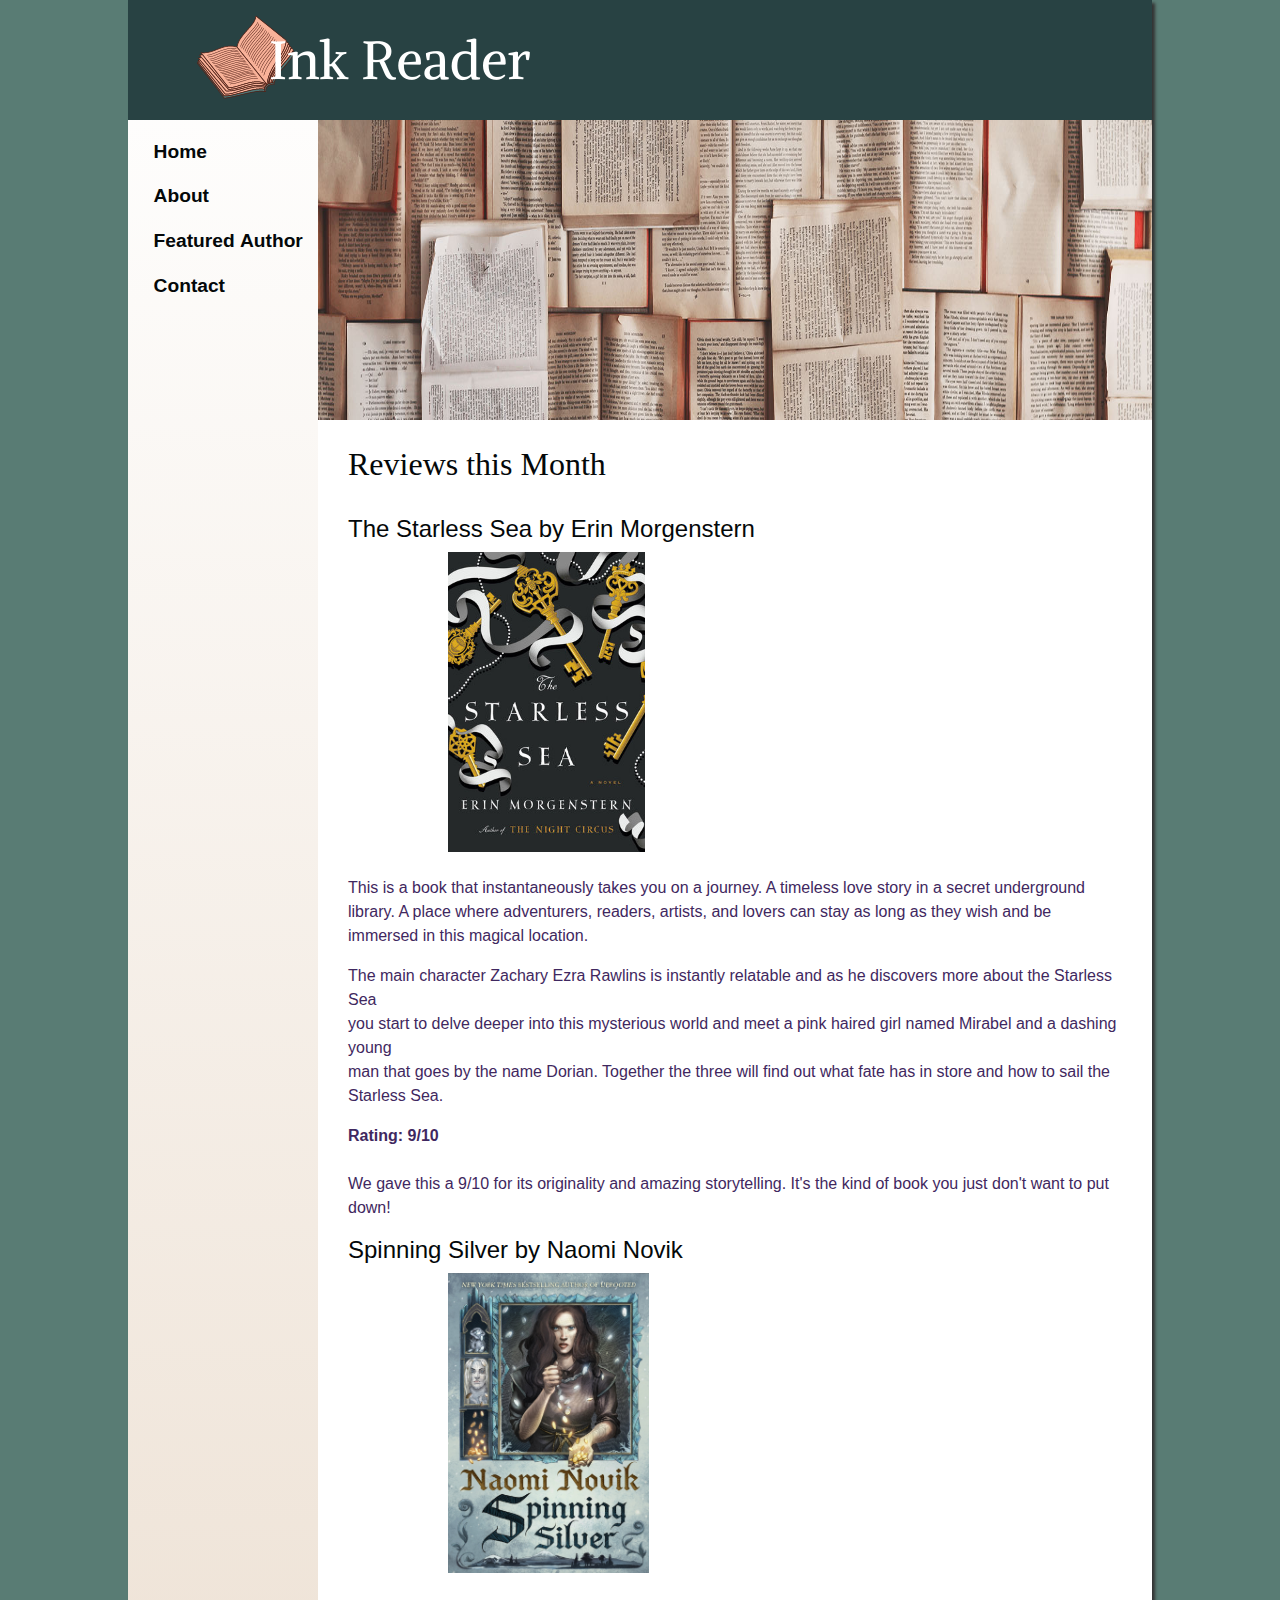
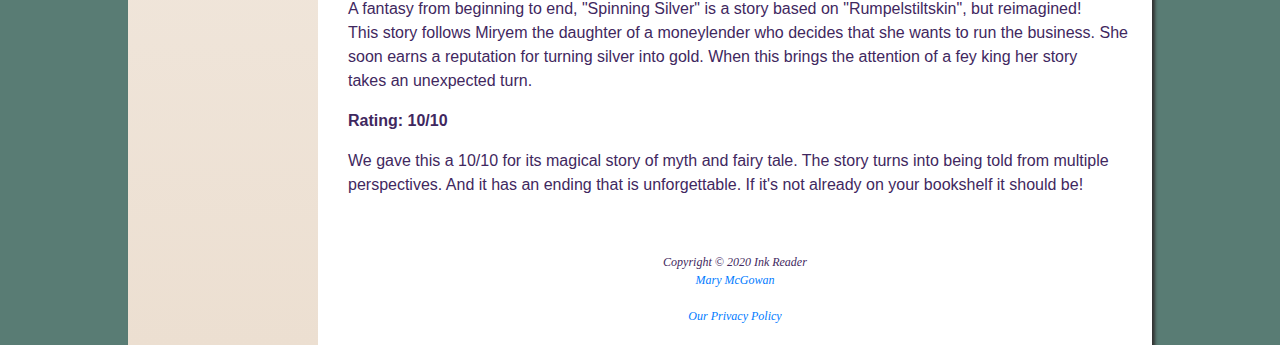
==== InkReaders/index.html @ 0ea0b3d1 "Initial commit" ====
<!DOCTYPE html>
<html lang="en">

<head>
    <link crossorigin="anonymous" href="https://stackpath.bootstrapcdn.com/bootstrap/4.5.2/css/bootstrap.min.css"
          integrity="sha384-JcKb8q3iqJ61gNV9KGb8thSsNjpSL0n8PARn9HuZOnIxN0hoP+VmmDGMN5t9UJ0Z" rel="stylesheet">
    <link rel="stylesheet" href="ink.css">
    <title>Ink Reader</title>
    <meta charset="UTF-8">
</head>
<body>
<div id="wrapper">
    <header>

    </header>
    <nav>
        <ul class="nav flex-sm-column">
            <li class="nav-item">
                <a class="nav-link active" href="index.html">Home</a>
            </li>
            <li class="nav-item">
                <a class="nav-link" href="about.html">About</a>
            </li>
            <li class="nav-item">
                <a class="nav-link" href="author.html">Featured&nbsp;Author</a>
            </li>
            <li class="nav-item">
                <a class="nav-link" href="contact.html">Contact</a>
            </li>
        </ul>
    </nav>
    <div id="homehero"></div>
    <main>
        <br>
        <h2>Reviews this Month</h2>
        <br>
        <h3>The Starless Sea by Erin Morgenstern</h3>
        <div id="reviewonehero"></div>
        <br>
        <p> This is a book that instantaneously takes you on a journey. A timeless love story in a secret underground <br>
            library. A place where adventurers, readers, artists, and lovers can stay as long as they wish and be<br>
            immersed in this magical location. <br></p>

            <p>The main character Zachary Ezra Rawlins is instantly relatable and as he discovers more about the Starless Sea <br>
            you start to delve deeper into this mysterious world and meet a pink haired girl named Mirabel and a dashing young <br>
                man that goes by the name Dorian. Together the three will find out what fate has in store and how to sail the Starless Sea.</p>

        <p><strong>Rating: 9/10</strong> <br> <br>
            We gave this a 9/10 for its originality and amazing storytelling. It's the kind of book you just don't want to put down!</p>


        <h3>Spinning Silver by Naomi Novik</h3>
        <div id="reviewtwohero"></div>
        <br>
        <p> A fantasy from beginning to end, "Spinning Silver" is a story based on "Rumpelstiltskin", but reimagined!  <br>
            This story follows Miryem the daughter of a moneylender who decides that she wants to run the business. She <br>
             soon earns a reputation for turning silver into gold. When this brings the attention of a fey king her story <br>
            takes an unexpected turn. </p>

        <p><strong>Rating: 10/10</strong></p>

        <p>We gave this a 10/10 for its magical story of myth and fairy tale. The story turns into being told from multiple<br>
           perspectives. And it has an ending that is unforgettable. If it's not already on your bookshelf it should be!</p>

    </main>
    <footer>
        Copyright &copy; 2020 Ink Reader <br>
        <a href="mailto:MaryMcGowan@fakeemail.com">Mary McGowan</a>
        <br><br>
        <a href="privacy.html">Our Privacy Policy</a>
    </footer>
</div>

</body>
</html>
---- InkReaders/ink.css ----
* {
    box-sizing: border-box;
}


body {
    background-color: #597C74;
    font-family: Arial, Helvetica, sans-serif;
    color: #666666;
}

label {
    float: left;
    display: block;
    text-align: right;
    width: 120px;
    padding-right: 10px;
}

input, textarea {
    display: block;
    margin-bottom: 20px;
}

input[type="submit"] {
    margin-left: 12em;
}

td {
    padding: 0.5em;
    border: 1px #3399CC solid;
    text-align: center;

}

th {
    padding: 0.5em;
    border: 1px #3399CC solid;
}


#wrapper {
    width: 80%;
    margin-left: auto;
    margin-right: auto;
    color: #3F2860;
    background-color: #FFFFFF;
    min-width: 960px;
    max-width: 2048px;
    box-shadow: 3px 3px 3px #333333;
    border-width: 1px;
    border-color: #FFFFFF;
    background-image: linear-gradient(to bottom, #FFFFFF, #ECDFD1);
    background-repeat: no-repeat;
}

#contact {
    font-size: 90%;
}

video, embed, video a {
    float: right;
    padding-left: 20px;
}

figure {
    position: absolute;
    left: 280px;
    text-align: center;
    opacity: .25;
}

header {
    background-color: #284243;
    background-image: url("Ink Reader Logo.png");
    background-repeat: no-repeat;
    background-position: left;
    height: 120px;
    display: block;
}

h1 {
    margin-bottom: 0;
    margin-top: 0;
    font-size: 3em;
    font-family: Georgia, "Times New Roman", serif;
    letter-spacing: 0.25em;
    color: #040809;
}

h2 {
    font-family: Georgia, "Times New Roman", serif;
    color: #040809;
    font-size: 2em;

}

h3 {
    color: #040809;
    font-size: 1.5em;
}


nav {
    font-weight: bold;
    float: left;
    width: 160px;
    padding: 0.5em;
    display: block;
    font-size: 120%;

}

nav ul {
    list-style-type: none;
    padding-left: 0;
    font-size: 1em;

}

nav a:link {
    color: #040809;
}

nav a:visited {
    color: #344873;
}

nav a:hover {
    color: #a52a2a;

}

main {
    padding-top: 1px;
    padding-right: 20px;
    padding-bottom: 20px;
    display: block;
    margin-left: 190px;
    padding-left: 30px;
    background-color: #FFFFFF;

}

figure {
    display: block;
    position: absolute;
    left: 280px;
    text-align: center;
}

figcaption {
    display: block;
}

aside {
    display: block;
}

article {
    display: block;
}

section {
    display: block;
}

#mobile {
    display: none;
}

#desktop {
    display: inline;
}

#homehero {
    height: 300px;
    background-image: url("home.jpg");
    background-size: 100% 100%;
    background-repeat: no-repeat;
    margin-left: 190px;
}

#authorhero {
    height: 300px;
    background-image: url("books.jpg");
    background-size: 100% 100%;
    background-repeat: no-repeat;
    margin-left: 190px;
}

#abouthero {
    height: 300px;
    background-image: url("about.jpg");
    background-size: 100% 100%;
    background-repeat: no-repeat;
    margin-left: 190px;
}

#inkhero {
    height: 300px;
    width: 533px;
    background-image: url("Mary McGowan.jpg");
    background-size: 100% 100%;
    background-repeat: no-repeat;
    margin-left: 50px;
}

#contacthero {
    height: 300px;
    background-image: url("contact.jpg");
    background-size: 100% 100%;
    background-repeat: no-repeat;
    margin-left: 190px;
}


#reviewonehero {
    height: 300px;
    width: 197px;
    background-image: url("Starless Sea.jpg");
    background-size: 100% 100%;
    background-repeat: no-repeat;
    margin-left: 100px;
}
#reviewtwohero {
    height: 300px;
    width: 201px;
    background-image: url("Spinning Silver.jpg");
    background-size: 100% 100%;
    background-repeat: no-repeat;
    margin-left: 100px;
}


#privacyhero {
    height: 300px;
    background-size: 100% 100%;
    background-repeat: no-repeat;
    margin-left: 190px;
    background-image: url("privacy.png");
}



nav a {
    text-decoration: none;
    transition: color 3s ease-out;
}


footer {
    background-color: #FFFFFF;
    font-family: Georgia, "Times New Roman", serif;
    text-align: center;
    font-size: 75%;
    font-style: italic;
    padding: 20px;
    display: block;
    margin-left: 190px;
    float: bottom;
    clear: both;
}

@media only screen and (max-width: 64em) {
    body {
        margin: 0;
        padding: 0;
        background-color: #FFFFFF;
    }

    #wrapper {
        min-width: 0;
        width: auto;
        border: none;
        box-shadow: none;
    }

    header {
        padding-top: 1px;
        padding-bottom: 0.5em;
        height: auto;
    }

    main {
        margin-left: 0;
        font-size: 90%;
        clear: both;
    }

    nav {
        float: none;
        width: auto;
        text-align: center;
        padding: 0.5em;
    }

    nav li {
        display: inline;
        padding-top: 0.25em;
        padding-bottom: 0.25em;
        padding-left: 0.75em;
        padding-right: 0.75em;
    }


    #homehero {
        height: 200px;
        margin: 0;
    }

    #abouthero {
        height: 200px;
        margin: 0;
    }

    #authorhero {
        height: 200px;
        margin: 0;
    }

    #privacyhero {
        height: 200px;
        margin: 0;
    }


    @media only screen and (max-width: 37.5em) {
        h1 {
            font-size: 2em;
        }

        header {
            padding-top: 10px;
            padding-bottom: 0.5em;
            height: auto;

        }

        main {
            padding-top: 0.1em;
            padding-bottom: 0.1em;
            padding-left: 1em;
            padding-right: 1em;
            font-size: 90%;
        }

        label {
            float: none;
            text-align: left;
        }

        input[type="submit"] {
            margin-left: 0;
        }

        nav a {
            display: block;
        }

        nav li {
            display: block;
            margin: 0;
            border: 2px solid #330000;
        }


        #homehero {
            background-image: none;
            height: 0;
        }

        #abouthero {
            background-image: none;
            height: 0;
        }

        #authorhero {
            background-image: none;
            height: 0;
        }

        #privacyhero {
            background-image: none;
            height: 0;
        }

        footer {
            padding: 0.5em;
            margin: 0;
        }

        #mobile {
            display: inline;
        }

        #desktop {
            display: none;
        }

        video, embed, video a {
            float: none;
        }

        #gallery {
            width: 96%;
        }
    }
}
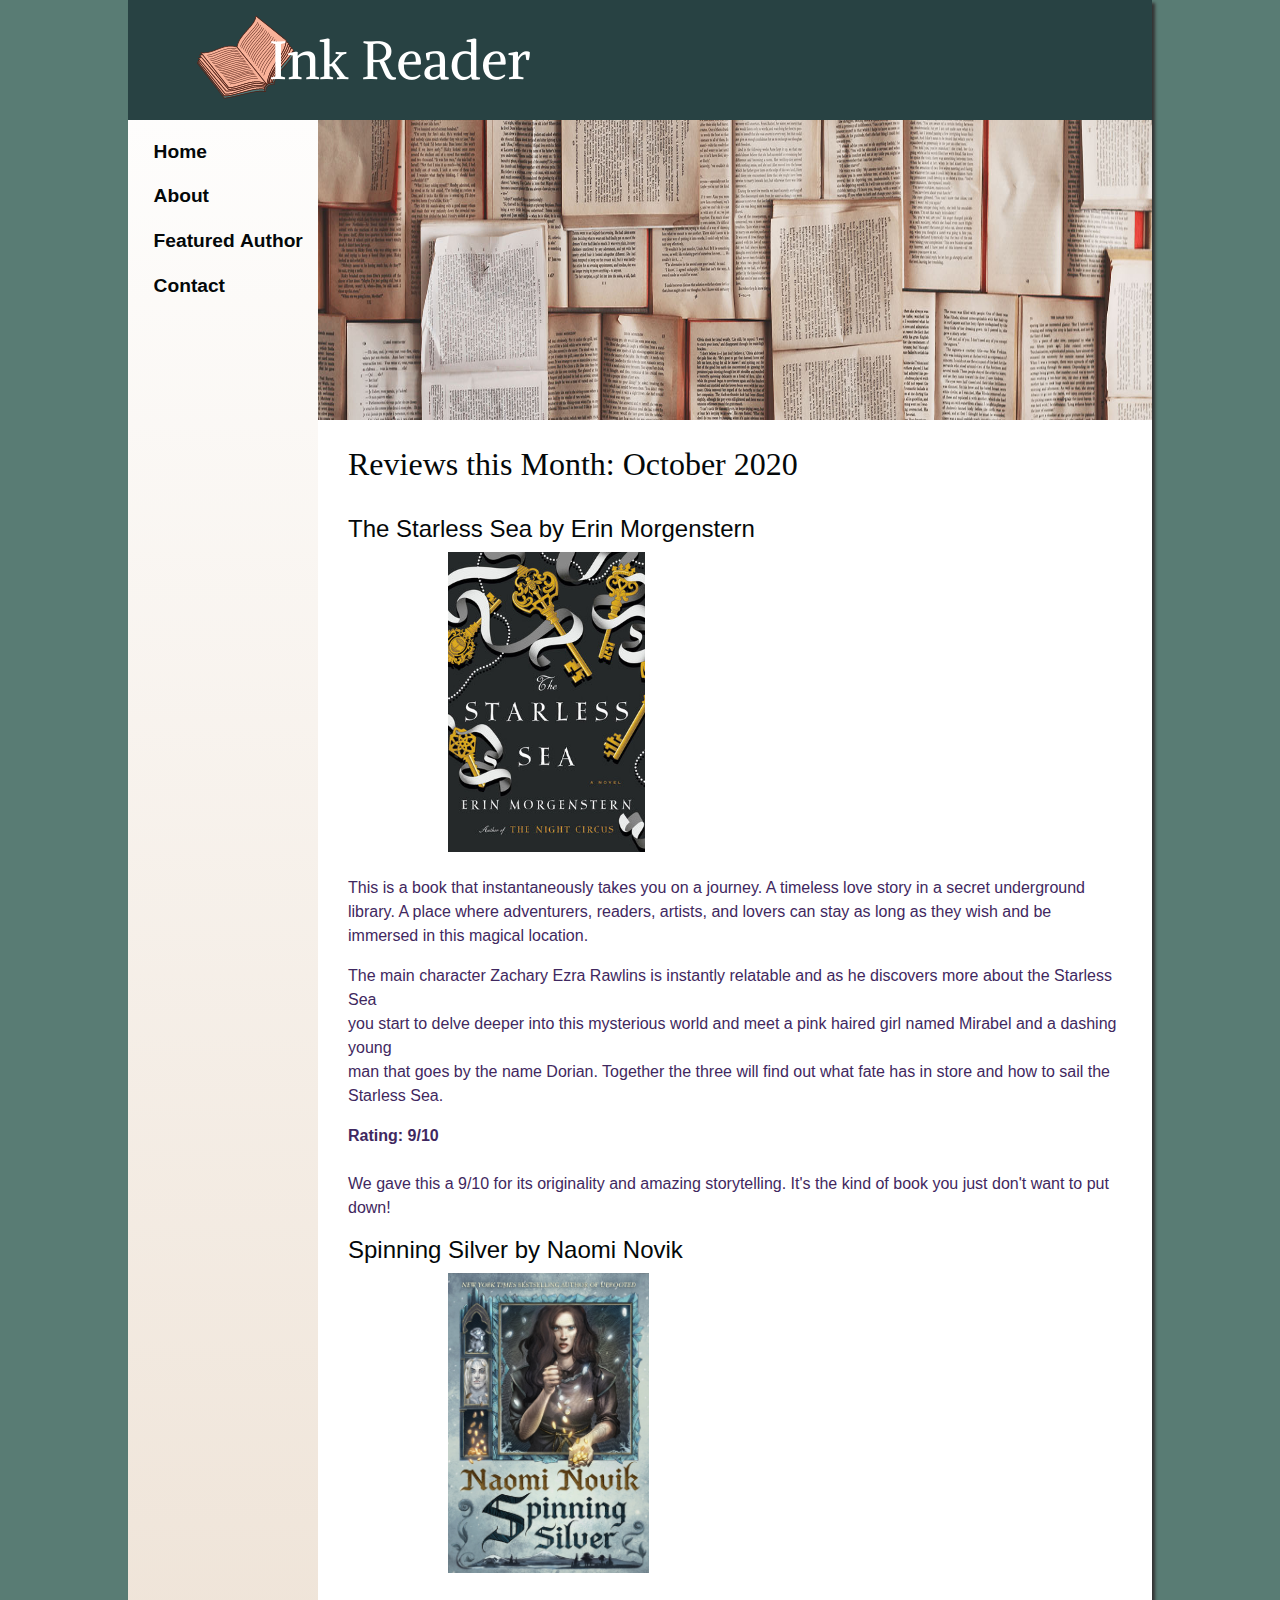
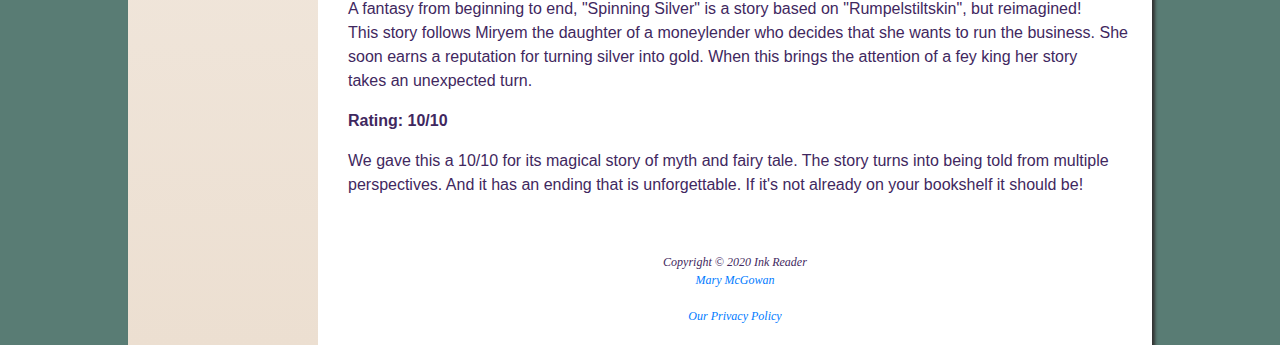
==== commit d0fff683: "SEO Updates" ====
--- a/InkReaders/index.html
+++ b/InkReaders/index.html
@@ -2,11 +2,16 @@
 <html lang="en">
 
 <head>
+    <title>Ink Reader</title>
+    <! Created a unique and accurate page title for SEO with name of site>
+    <meta name="description" content="Read all about Ink Reader's latest book reviews.">
+    <! Added a page description for SEO>
     <link crossorigin="anonymous" href="https://stackpath.bootstrapcdn.com/bootstrap/4.5.2/css/bootstrap.min.css"
           integrity="sha384-JcKb8q3iqJ61gNV9KGb8thSsNjpSL0n8PARn9HuZOnIxN0hoP+VmmDGMN5t9UJ0Z" rel="stylesheet">
     <link rel="stylesheet" href="ink.css">
-    <title>Ink Reader</title>
     <meta charset="UTF-8">
+
+
 </head>
 <body>
 <div id="wrapper">
@@ -30,12 +35,14 @@
         </ul>
     </nav>
     <div id="homehero"></div>
+    <span role="img" aria-label="Books open and facing up."> </span> <! For SEO>
     <main>
         <br>
-        <h2>Reviews this Month</h2>
+        <h2>Reviews this Month: October 2020</h2>
         <br>
         <h3>The Starless Sea by Erin Morgenstern</h3>
         <div id="reviewonehero"></div>
+        <span role="img" aria-label="Book cover of the Starless Sea by Erin Morgenstern."> </span> <! For SEO>
         <br>
         <p> This is a book that instantaneously takes you on a journey. A timeless love story in a secret underground <br>
             library. A place where adventurers, readers, artists, and lovers can stay as long as they wish and be<br>
@@ -51,6 +58,7 @@
 
         <h3>Spinning Silver by Naomi Novik</h3>
         <div id="reviewtwohero"></div>
+        <span role="img" aria-label="Book cover of the Spinning Silver by Naomi Novik"> </span> <! For SEO>
         <br>
         <p> A fantasy from beginning to end, "Spinning Silver" is a story based on "Rumpelstiltskin", but reimagined!  <br>
             This story follows Miryem the daughter of a moneylender who decides that she wants to run the business. She <br>
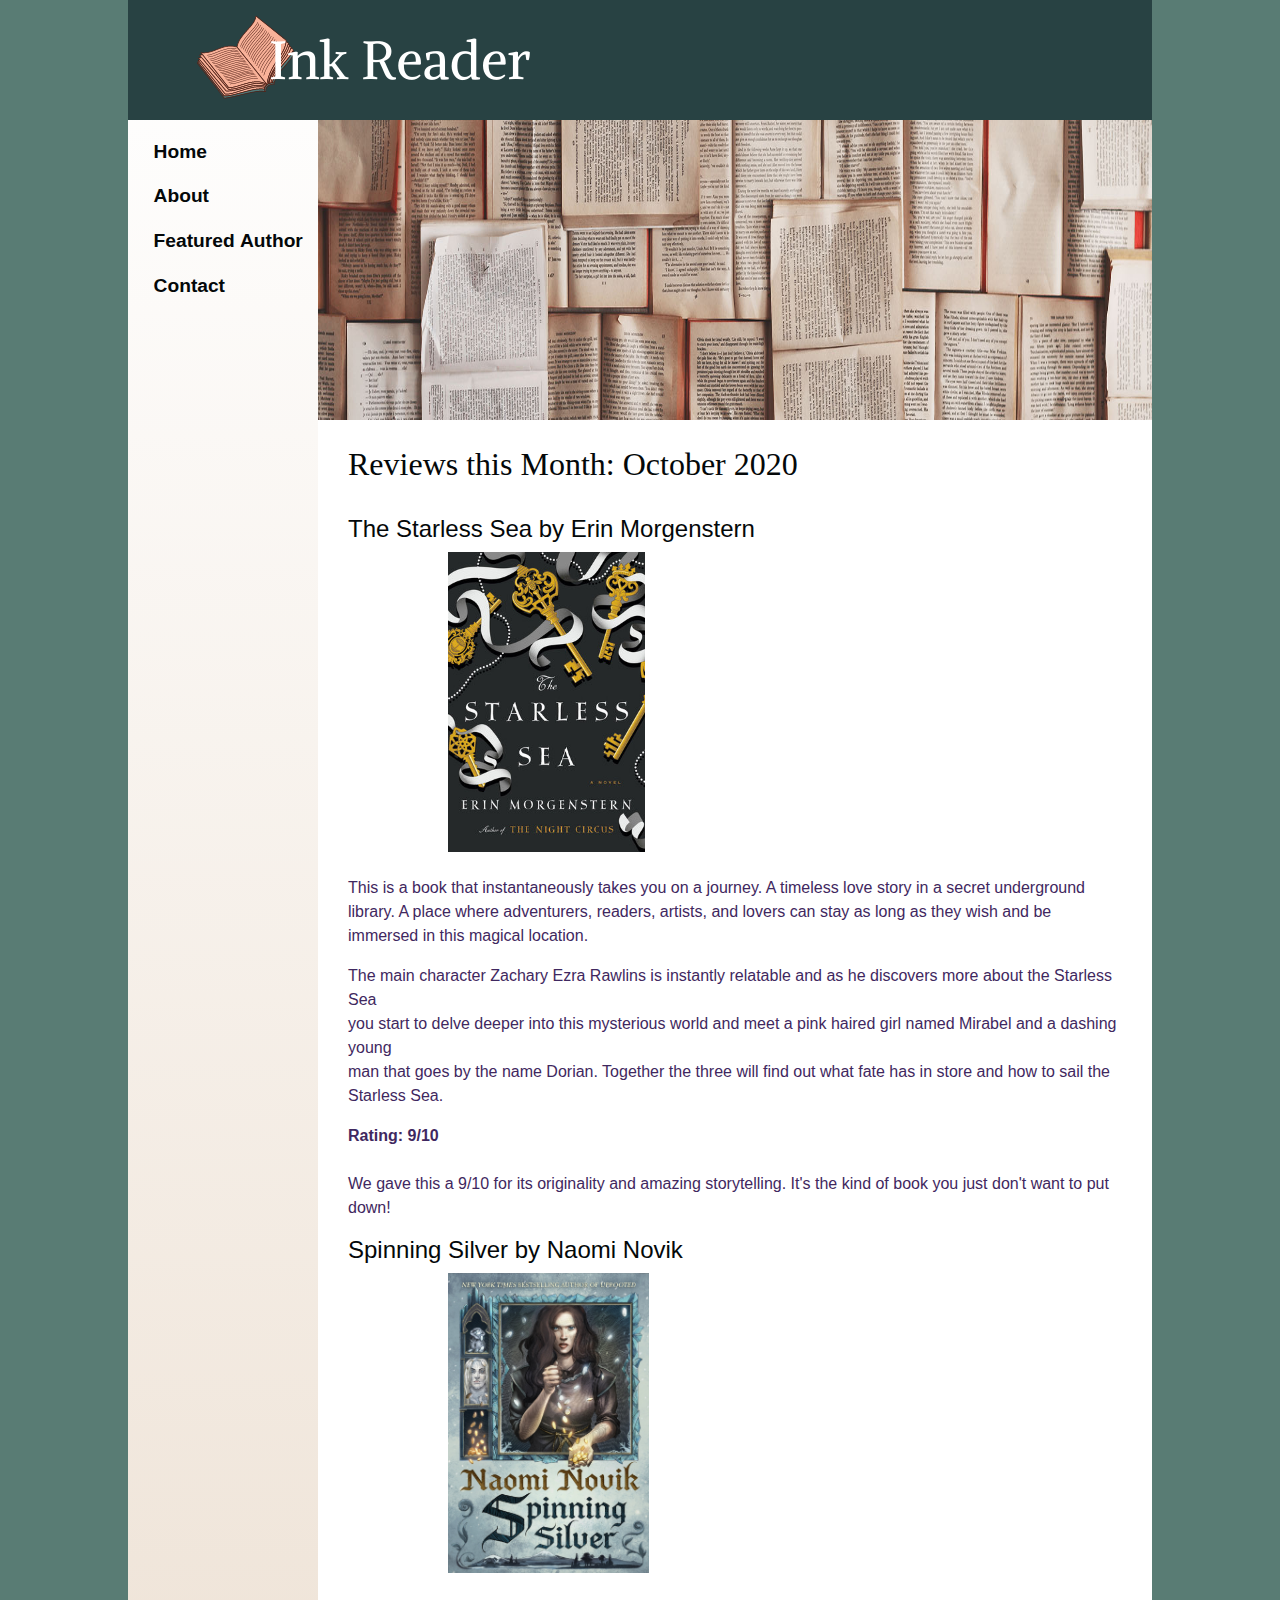
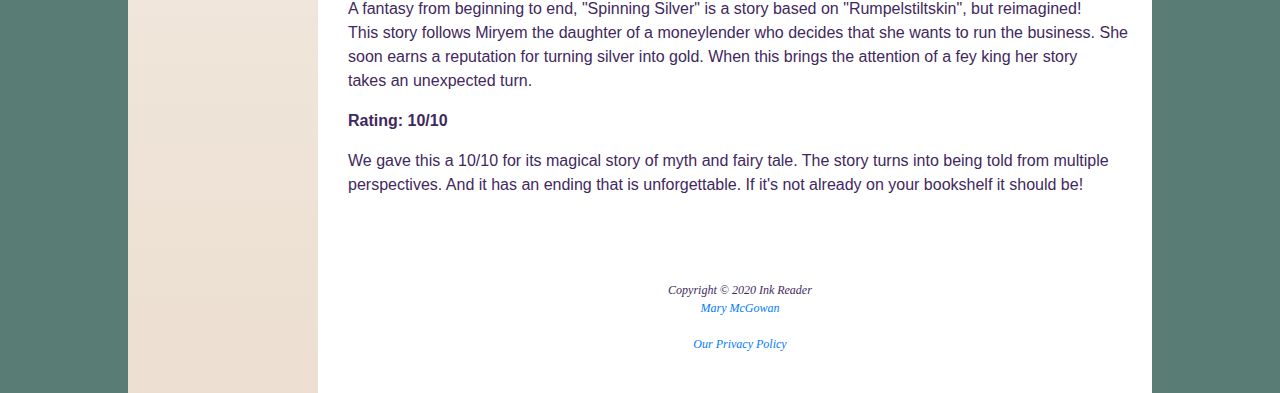
==== commit 309f0447: "Updates" ====
--- a/InkReaders/index.html
+++ b/InkReaders/index.html
@@ -69,14 +69,15 @@
 
         <p>We gave this a 10/10 for its magical story of myth and fairy tale. The story turns into being told from multiple<br>
            perspectives. And it has an ending that is unforgettable. If it's not already on your bookshelf it should be!</p>
-
-    </main>
-    <footer>
+        <br>
+        <br>
+        <div id="container">
         Copyright &copy; 2020 Ink Reader <br>
         <a href="mailto:MaryMcGowan@fakeemail.com">Mary McGowan</a>
         <br><br>
         <a href="privacy.html">Our Privacy Policy</a>
-    </footer>
+        </div>
+    </main>
 </div>
 
 </body>
--- a/InkReaders/ink.css
+++ b/InkReaders/ink.css
@@ -24,18 +24,6 @@
 
 input[type="submit"] {
     margin-left: 12em;
-}
-
-td {
-    padding: 0.5em;
-    border: 1px #3399CC solid;
-    text-align: center;
-
-}
-
-th {
-    padding: 0.5em;
-    border: 1px #3399CC solid;
 }
 
 
@@ -47,7 +35,6 @@
     background-color: #FFFFFF;
     min-width: 960px;
     max-width: 2048px;
-    box-shadow: 3px 3px 3px #333333;
     border-width: 1px;
     border-color: #FFFFFF;
     background-image: linear-gradient(to bottom, #FFFFFF, #ECDFD1);
@@ -55,7 +42,7 @@
 }
 
 #contact {
-    font-size: 90%;
+    font-size: 110%;
 }
 
 video, embed, video a {
@@ -63,13 +50,6 @@
     padding-left: 20px;
 }
 
-figure {
-    position: absolute;
-    left: 280px;
-    text-align: center;
-    opacity: .25;
-}
-
 header {
     background-color: #284243;
     background-image: url("Ink Reader Logo.png");
@@ -80,8 +60,7 @@
 }
 
 h1 {
-    margin-bottom: 0;
-    margin-top: 0;
+    margin: 0;
     font-size: 3em;
     font-family: Georgia, "Times New Roman", serif;
     letter-spacing: 0.25em;
@@ -139,31 +118,8 @@
     margin-left: 190px;
     padding-left: 30px;
     background-color: #FFFFFF;
-
-}
-
-figure {
-    display: block;
-    position: absolute;
-    left: 280px;
-    text-align: center;
-}
-
-figcaption {
-    display: block;
-}
-
-aside {
-    display: block;
-}
-
-article {
-    display: block;
-}
-
-section {
-    display: block;
-}
+}
+
 
 #mobile {
     display: none;
@@ -248,8 +204,7 @@
     transition: color 3s ease-out;
 }
 
-
-footer {
+#container{
     background-color: #FFFFFF;
     font-family: Georgia, "Times New Roman", serif;
     text-align: center;
@@ -257,10 +212,11 @@
     font-style: italic;
     padding: 20px;
     display: block;
-    margin-left: 190px;
+    margin-left: auto;
     float: bottom;
     clear: both;
 }
+
 
 @media only screen and (max-width: 64em) {
     body {
@@ -277,9 +233,9 @@
     }
 
     header {
-        padding-top: 1px;
+        padding-top: 0.5em;
         padding-bottom: 0.5em;
-        height: auto;
+        height: 100px;
     }
 
     main {
@@ -324,17 +280,15 @@
         margin: 0;
     }
 
+    #contacthero {
+        height: 200px;
+        margin: 0;
+    }
+
 
     @media only screen and (max-width: 37.5em) {
         h1 {
             font-size: 2em;
-        }
-
-        header {
-            padding-top: 10px;
-            padding-bottom: 0.5em;
-            height: auto;
-
         }
 
         main {
@@ -361,7 +315,6 @@
         nav li {
             display: block;
             margin: 0;
-            border: 2px solid #330000;
         }
 
 
@@ -385,9 +338,9 @@
             height: 0;
         }
 
-        footer {
-            padding: 0.5em;
-            margin: 0;
+        #contacthero {
+            background-image: none;
+            height: 0;
         }
 
         #mobile {
@@ -402,8 +355,6 @@
             float: none;
         }
 
-        #gallery {
-            width: 96%;
-        }
-    }
-}
+
+    }
+}
